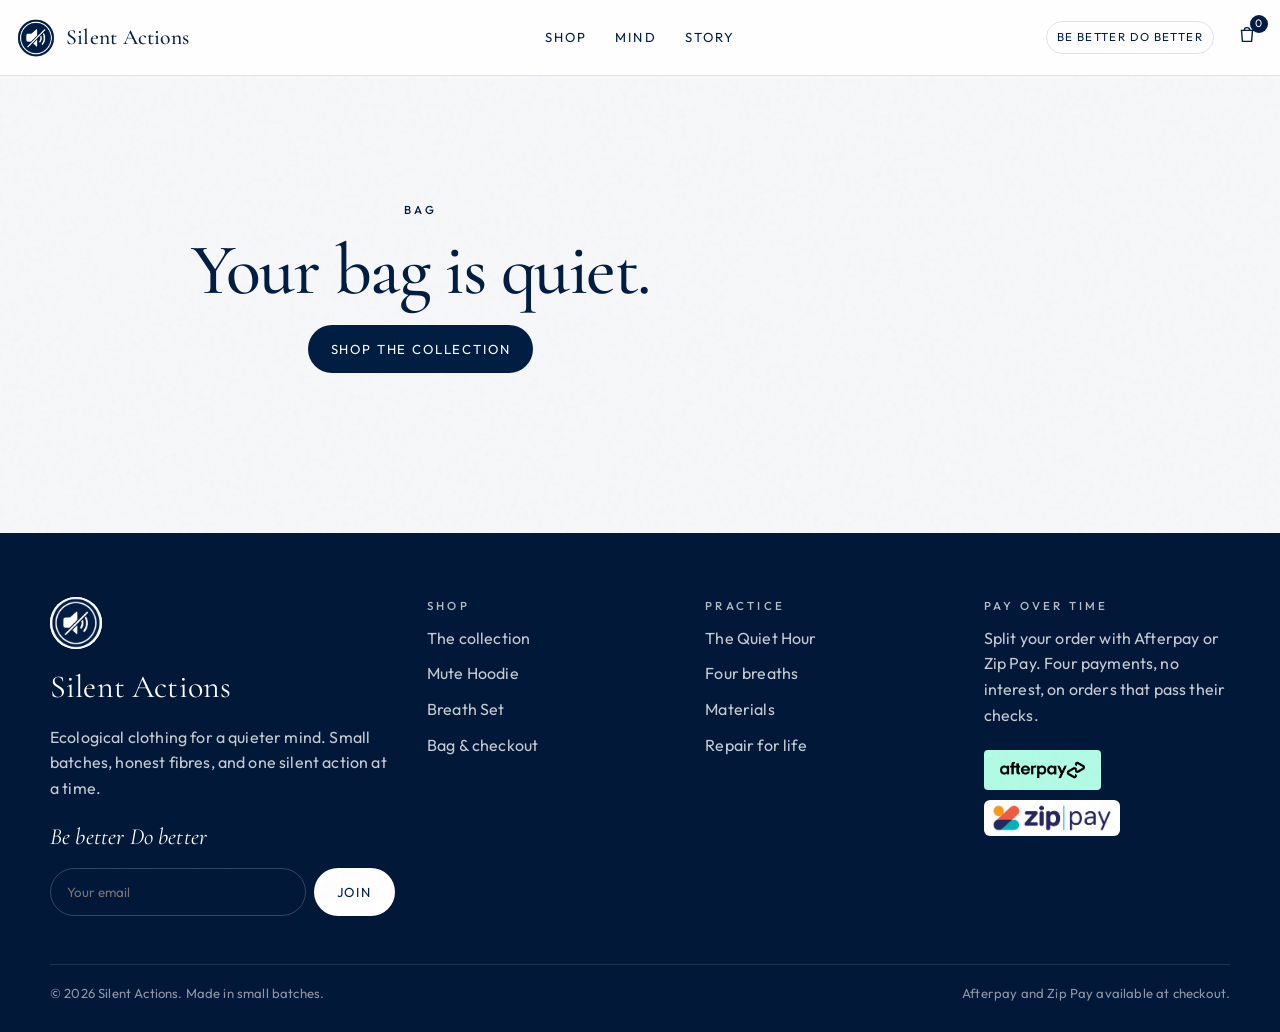
==== cart.html @ 962332b6 "Add Silent Actions ecological clothing site Navy-and-white brand site with ten garments, Quiet Hour " ====
<!DOCTYPE html>
<html lang="en">
<head>
  <meta charset="UTF-8">
  <meta name="viewport" content="width=device-width, initial-scale=1">
  <title>Bag — Silent Actions</title>
  <meta name="description" content="Your Silent Actions bag. Pay with card, Afterpay, or Zip Pay.">
  <link rel="icon" href="images/logo.png" type="image/png">
  <link rel="preconnect" href="https://fonts.googleapis.com">
  <link rel="preconnect" href="https://fonts.gstatic.com" crossorigin>
  <link href="https://fonts.googleapis.com/css2?family=Cormorant+Garamond:ital,wght@0,500;0,600;1,400;1,500&family=Outfit:wght@300;400;500;600&display=swap" rel="stylesheet">
  <link rel="stylesheet" href="css/styles.css">
</head>
<body data-page="cart">
  <div class="grain"></div>
  <div data-header></div>
  <main class="container cart-layout" data-cart></main>
  <div data-footer></div>
  <script src="js/app.js"></script>
</body>
</html>
---- css/styles.css ----
:root {
  --sa-navy: #011D42;
  --sa-navy-deep: #011838;
  --sa-white: #FFFFFF;
  --sa-page: #F7F8FA;
  --sa-text: #011D42;
  --sa-muted: #5C6B80;
  --sa-line: rgba(1, 29, 66, 0.12);
  --sa-wash: color-mix(in srgb, var(--sa-navy) 8%, var(--sa-white));
  --afterpay: #b2fce4;
  --zip: #eeff41;
  --shadow: 0 18px 50px rgba(1, 29, 66, 0.12);
  --radius: 18px;
  --header: 76px;
  --font-serif: "Cormorant Garamond", "Times New Roman", serif;
  --font-sans: "Outfit", "Helvetica Neue", sans-serif;
  --ease: cubic-bezier(0.22, 1, 0.36, 1);
}

*,
*::before,
*::after {
  box-sizing: border-box;
}

html {
  scroll-behavior: smooth;
}

body {
  margin: 0;
  color: var(--sa-text);
  background: var(--sa-page);
  font-family: var(--font-sans);
  font-weight: 400;
  line-height: 1.6;
  letter-spacing: 0.01em;
}

img {
  max-width: 100%;
  display: block;
}

a {
  color: inherit;
  text-decoration: none;
}

:focus-visible {
  outline: 2px solid var(--sa-navy);
  outline-offset: 3px;
}

button,
input,
select,
textarea {
  font-family: inherit;
  color: inherit;
}

button {
  cursor: pointer;
}

h1,
h2,
h3,
h4 {
  font-family: var(--font-serif);
  font-weight: 500;
  line-height: 1.08;
  letter-spacing: -0.02em;
  margin: 0;
}

p {
  margin: 0;
}

.eyebrow {
  display: inline-block;
  font-size: 0.72rem;
  font-weight: 500;
  letter-spacing: 0.28em;
  text-transform: uppercase;
  color: var(--sa-navy);
}

.lede {
  font-size: clamp(1.05rem, 1.5vw, 1.2rem);
  color: var(--sa-muted);
  max-width: 38rem;
}

.container {
  width: min(1180px, calc(100% - 40px));
  margin: 0 auto;
}

.container-wide {
  width: min(1400px, calc(100% - 32px));
  margin: 0 auto;
}

.grain {
  pointer-events: none;
  position: fixed;
  inset: 0;
  z-index: 8;
  opacity: 0.05;
  mix-blend-mode: multiply;
  background-image: url("data:image/svg+xml,%3Csvg viewBox='0 0 200 200' xmlns='http://www.w3.org/2000/svg'%3E%3Cfilter id='n'%3E%3CfeTurbulence type='fractalNoise' baseFrequency='.85' numOctaves='4' stitchTiles='stitch'/%3E%3C/filter%3E%3Crect width='100%25' height='100%25' filter='url(%23n)'/%3E%3C/svg%3E");
}

/* Header */
.site-header {
  position: sticky;
  top: 0;
  z-index: 40;
  height: var(--header);
  display: flex;
  align-items: center;
  background: color-mix(in srgb, var(--sa-white) 88%, transparent);
  backdrop-filter: blur(16px);
  border-bottom: 1px solid var(--sa-line);
}

.header-inner {
  width: min(1400px, calc(100% - 32px));
  margin: 0 auto;
  display: grid;
  grid-template-columns: 1fr auto 1fr;
  align-items: center;
  gap: 16px;
}

.brand {
  display: flex;
  align-items: center;
  gap: 10px;
  justify-self: start;
}

.brand img {
  width: 40px;
  height: 40px;
  border-radius: 50%;
  object-fit: contain;
  background: var(--sa-white);
}

.brand-name {
  font-family: var(--font-serif);
  font-size: 1.35rem;
  font-weight: 500;
  letter-spacing: 0.01em;
}

.nav-links {
  display: flex;
  gap: 28px;
  justify-content: center;
}

.nav-links a {
  font-size: 0.82rem;
  letter-spacing: 0.16em;
  text-transform: uppercase;
  color: var(--sa-text);
  position: relative;
}

.nav-links a::after,
.footer-col a::after {
  content: "";
  position: absolute;
  left: 0;
  bottom: -4px;
  width: 0;
  height: 1px;
  background: var(--sa-navy);
  transition: width 0.35s var(--ease);
}

.nav-links a:hover::after,
.nav-links a[aria-current="page"]::after,
.footer-col a:hover::after {
  width: 100%;
}

.header-actions {
  display: flex;
  align-items: center;
  gap: 16px;
  justify-self: end;
}

.slogan-chip {
  font-size: 0.72rem;
  letter-spacing: 0.12em;
  text-transform: uppercase;
  color: var(--sa-navy);
  border: 1px solid var(--sa-line);
  padding: 6px 10px;
  border-radius: 999px;
}

.icon-btn {
  background: none;
  border: 0;
  padding: 6px;
  position: relative;
}

.bag-count {
  position: absolute;
  top: -2px;
  right: -4px;
  min-width: 18px;
  height: 18px;
  border-radius: 999px;
  background: var(--sa-navy);
  color: var(--sa-white);
  font-size: 0.68rem;
  display: grid;
  place-items: center;
  padding: 0 5px;
}

.menu-toggle {
  display: none;
  background: none;
  border: 0;
  width: 40px;
  height: 40px;
}

.menu-toggle span {
  display: block;
  width: 18px;
  height: 1.5px;
  background: var(--sa-navy);
  margin: 5px auto;
}

/* Buttons */
.btn {
  display: inline-flex;
  align-items: center;
  justify-content: center;
  gap: 8px;
  min-height: 48px;
  padding: 0 22px;
  border-radius: 999px;
  border: 1px solid transparent;
  font-size: 0.82rem;
  letter-spacing: 0.14em;
  text-transform: uppercase;
  transition: transform 0.3s var(--ease), background 0.3s, color 0.3s;
}

.btn:hover {
  transform: translateY(-1px);
}

.btn-dark {
  background: var(--sa-navy);
  color: var(--sa-white);
}

.btn-light {
  background: var(--sa-white);
  color: var(--sa-navy);
}

.btn-ghost {
  background: transparent;
  border-color: color-mix(in srgb, var(--sa-white) 50%, transparent);
  color: var(--sa-white);
}

.btn-line {
  background: transparent;
  border-color: var(--sa-navy);
}

.btn-full {
  width: 100%;
}

/* Hero */
.hero {
  position: relative;
  min-height: calc(100vh - var(--header));
  color: var(--sa-white);
  overflow: hidden;
}

.hero img {
  width: 100%;
  height: 100%;
  object-fit: cover;
  position: absolute;
  inset: 0;
}

.hero-veil {
  position: absolute;
  inset: 0;
  background:
    linear-gradient(180deg, rgba(1, 29, 66, 0.22), rgba(1, 24, 56, 0.62)),
    linear-gradient(90deg, rgba(1, 29, 66, 0.42), transparent 48%);
}

.hero-copy {
  position: relative;
  z-index: 2;
  min-height: calc(100vh - var(--header));
  display: flex;
  flex-direction: column;
  justify-content: flex-end;
  padding: 48px 0 72px;
  width: min(1400px, calc(100% - 40px));
  margin: 0 auto;
}

.hero h1 {
  font-size: clamp(4.2rem, 11vw, 9.4rem);
  font-style: italic;
  font-weight: 400;
  max-width: 12ch;
  margin: 18px 0 16px;
}

.hero .eyebrow {
  color: var(--sa-white);
}

.hero p {
  max-width: 32rem;
  font-size: 1.12rem;
  color: color-mix(in srgb, var(--sa-white) 86%, transparent);
}

.hero-actions {
  display: flex;
  flex-wrap: wrap;
  gap: 12px;
  margin-top: 28px;
}

.ticker {
  overflow: hidden;
  border-block: 1px solid var(--sa-line);
  background: var(--sa-white);
  padding: 14px 0;
}

.ticker-track {
  display: flex;
  gap: 48px;
  width: max-content;
  animation: ticker 32s linear infinite;
  font-size: 0.78rem;
  letter-spacing: 0.22em;
  text-transform: uppercase;
  color: var(--sa-navy);
}

@keyframes ticker {
  from {
    transform: translateX(0);
  }

  to {
    transform: translateX(-50%);
  }
}

/* Sections */
.section {
  padding: 96px 0;
}

.section-head {
  display: flex;
  justify-content: space-between;
  align-items: end;
  gap: 24px;
  margin-bottom: 40px;
}

.section-head h2 {
  font-size: clamp(2.4rem, 5vw, 4.2rem);
}

.split {
  display: grid;
  grid-template-columns: 1fr 1fr;
  gap: 64px;
  align-items: center;
}

.split img {
  width: 100%;
  height: min(72vh, 760px);
  object-fit: cover;
  border-radius: 4px;
}

.split.invert img {
  order: 2;
}

.quiet-list {
  margin: 28px 0 0;
  padding: 0;
  list-style: none;
  display: grid;
  gap: 16px;
}

.quiet-list li {
  display: grid;
  grid-template-columns: 48px 1fr;
  gap: 12px;
  padding-top: 16px;
  border-top: 1px solid var(--sa-line);
}

.quiet-list span {
  font-family: var(--font-serif);
  font-style: italic;
  color: var(--sa-navy);
}

/* Cards */
.product-grid {
  display: grid;
  grid-template-columns: repeat(auto-fill, minmax(220px, 1fr));
  gap: 22px;
}

.product-card {
  display: flex;
  flex-direction: column;
  gap: 12px;
}

.product-card .media {
  position: relative;
  aspect-ratio: 1;
  overflow: hidden;
  background: var(--sa-wash);
  border-radius: 4px;
}

.product-card img {
  width: 100%;
  height: 100%;
  object-fit: cover;
  transition: transform 0.7s var(--ease);
}

.product-card:hover img {
  transform: scale(1.04);
}

.product-card h3 {
  font-size: 1.45rem;
}

.price-row {
  display: flex;
  flex-direction: column;
  gap: 4px;
  color: var(--sa-muted);
  font-size: 0.92rem;
}

.bnpl {
  font-size: 0.78rem;
  color: var(--sa-navy);
}

.pill {
  position: absolute;
  top: 12px;
  left: 12px;
  background: var(--sa-white);
  padding: 6px 10px;
  border-radius: 999px;
  font-size: 0.68rem;
  letter-spacing: 0.14em;
  text-transform: uppercase;
}

/* Feature bands */
.band {
  display: grid;
  grid-template-columns: 1.1fr 0.9fr;
  min-height: 620px;
}

.band-copy {
  padding: 72px;
  display: flex;
  flex-direction: column;
  justify-content: center;
}

.band img {
  width: 100%;
  height: 100%;
  object-fit: cover;
}

.moss-band {
  background: var(--sa-navy);
  color: var(--sa-white);
}

.moss-band .eyebrow,
.moss-band .lede {
  color: color-mix(in srgb, var(--sa-white) 78%, transparent);
}

.paper-band {
  background: var(--sa-white);
}

/* Pay badges */
.pay-row {
  display: flex;
  flex-wrap: wrap;
  gap: 10px;
  align-items: center;
}

.pay-badge {
  display: inline-flex;
  align-items: center;
  gap: 8px;
  min-height: 36px;
  padding: 0 12px;
  border-radius: 8px;
  font-size: 0.82rem;
  font-weight: 600;
  letter-spacing: 0.02em;
}

.pay-logos {
  display: inline-flex;
  align-items: center;
  gap: 10px;
  flex-wrap: wrap;
}

.pay-logos img,
.pay-choice img {
  height: 36px;
  width: auto;
  display: block;
  object-fit: contain;
}

.pay-logos img[alt="Afterpay"],
.pay-choice img[alt="Afterpay"] {
  height: 40px;
  border-radius: 4px;
}

.pay-logos-sm img {
  height: 22px;
}

.pay-logos-sm img[alt="Afterpay"] {
  height: 24px;
  border-radius: 3px;
}

.site-footer .pay-logos img[alt="Zip Pay"] {
  background: #fff;
  border-radius: 6px;
  padding: 4px 8px;
}

.pay-card {
  background: var(--sa-wash);
  color: var(--sa-navy);
}

.pay-note {
  font-size: 0.85rem;
  color: var(--sa-muted);
}

/* Shop */
.shop-hero {
  padding: 56px 0 24px;
}

.filters {
  display: flex;
  flex-wrap: wrap;
  gap: 8px;
  margin: 28px 0 36px;
}

.filter-btn {
  border: 1px solid var(--sa-line);
  background: transparent;
  border-radius: 999px;
  padding: 8px 16px;
  letter-spacing: 0.12em;
  text-transform: uppercase;
  font-size: 0.72rem;
}

.filter-btn[aria-pressed="true"],
.filter-btn:hover {
  background: var(--sa-navy);
  color: var(--sa-white);
  border-color: var(--sa-navy);
}

/* Product */
.product-page {
  display: grid;
  grid-template-columns: 1.1fr 0.9fr;
  gap: 56px;
  padding: 40px 0 80px;
  align-items: start;
}

.product-gallery img {
  width: 100%;
  border-radius: 4px;
}

.product-info h1 {
  font-size: clamp(2.6rem, 5vw, 4.4rem);
  margin: 10px 0 12px;
}

.size-row {
  display: flex;
  gap: 8px;
  margin: 18px 0 24px;
  flex-wrap: wrap;
}

.size-row button {
  width: 48px;
  height: 48px;
  border: 1px solid var(--sa-line);
  background: var(--sa-white);
  border-radius: 50%;
}

.size-row button[aria-pressed="true"] {
  background: var(--sa-navy);
  color: var(--sa-white);
  border-color: var(--sa-navy);
}

.product-meta {
  margin-top: 32px;
  display: grid;
  gap: 14px;
}

.product-meta details {
  border-top: 1px solid var(--sa-line);
  padding: 14px 0;
}

.product-meta summary {
  cursor: pointer;
  letter-spacing: 0.12em;
  text-transform: uppercase;
  font-size: 0.78rem;
}

/* Mind */
.breath-layout {
  display: grid;
  grid-template-columns: 1.1fr 0.9fr;
  gap: 32px;
  align-items: stretch;
}

.breath-panel {
  background: var(--sa-navy-deep);
  color: var(--sa-white);
  border-radius: 4px;
  min-height: 560px;
  display: grid;
  place-items: center;
  text-align: center;
  padding: 40px 20px;
  position: relative;
  overflow: hidden;
}

.orb {
  width: 180px;
  height: 180px;
  border-radius: 50%;
  border: 1px solid color-mix(in srgb, var(--sa-white) 35%, transparent);
  display: grid;
  place-items: center;
  margin: 28px auto;
  transition: transform 4s ease-in-out;
  background: radial-gradient(circle at 40% 40%, color-mix(in srgb, var(--sa-white) 28%, var(--sa-navy)), var(--sa-navy-deep) 70%);
  box-shadow: 0 0 80px rgba(1, 29, 66, 0.45);
}

.breath-panel .eyebrow,
.breath-caption {
  color: color-mix(in srgb, var(--sa-white) 72%, transparent);
}

.orb.inhale {
  transform: scale(1.28);
}

.orb.hold {
  transform: scale(1.28);
}

.orb.exhale {
  transform: scale(0.82);
}

.orb.rest {
  transform: scale(0.82);
}

.phase {
  font-family: var(--font-serif);
  font-style: italic;
  font-size: 2.4rem;
}

.ritual-grid {
  display: grid;
  grid-template-columns: repeat(3, 1fr);
  gap: 18px;
}

.ritual {
  background: var(--sa-white);
  padding: 28px;
  border-radius: 4px;
  min-height: 240px;
}

.ritual h3 {
  font-size: 1.8rem;
  margin: 12px 0;
}

.crisis {
  margin-top: 48px;
  padding: 24px;
  border: 1px solid var(--sa-line);
  border-radius: 4px;
  background: var(--sa-white);
  font-size: 0.95rem;
}

.crisis a {
  text-decoration: underline;
  text-underline-offset: 3px;
}

/* Cart */
.cart-layout {
  display: grid;
  grid-template-columns: 1.3fr 0.7fr;
  gap: 40px;
  padding: 40px 0 80px;
  align-items: start;
}

.cart-item {
  display: grid;
  grid-template-columns: 110px 1fr auto;
  gap: 16px;
  padding: 18px 0;
  border-bottom: 1px solid var(--sa-line);
}

.cart-item img {
  width: 110px;
  height: 110px;
  object-fit: cover;
  border-radius: 4px;
}

.qty {
  display: inline-flex;
  border: 1px solid var(--sa-line);
  border-radius: 999px;
  overflow: hidden;
}

.qty button,
.qty span {
  width: 36px;
  height: 36px;
  display: grid;
  place-items: center;
  background: transparent;
  border: 0;
}

.summary {
  background: var(--sa-white);
  padding: 28px;
  border-radius: 4px;
  position: sticky;
  top: 96px;
}

.summary-row {
  display: flex;
  justify-content: space-between;
  margin: 10px 0;
}

.pay-choice {
  display: grid;
  gap: 10px;
  margin: 18px 0;
}

.pay-choice label {
  display: grid;
  grid-template-columns: auto 1fr auto;
  gap: 12px;
  align-items: center;
  padding: 12px;
  border: 1px solid var(--sa-line);
  border-radius: 10px;
  cursor: pointer;
}

.pay-choice label:has(input:checked) {
  border-color: var(--sa-navy);
  background: var(--sa-page);
}

.schedule {
  display: grid;
  grid-template-columns: repeat(4, 1fr);
  gap: 8px;
  margin: 12px 0 18px;
  font-size: 0.78rem;
}

.schedule div {
  background: var(--sa-wash);
  padding: 10px 8px;
  border-radius: 8px;
  text-align: center;
}

.form-grid {
  display: grid;
  gap: 10px;
  margin-top: 16px;
}

.form-grid input,
.form-grid select,
.form-grid textarea {
  width: 100%;
  min-height: 46px;
  border: 1px solid var(--sa-line);
  background: var(--sa-white);
  border-radius: 8px;
  padding: 0 12px;
}

.empty {
  padding: 80px 0;
  text-align: center;
}

.toast {
  position: fixed;
  bottom: 24px;
  left: 50%;
  transform: translateX(-50%) translateY(20px);
  background: var(--sa-navy);
  color: var(--sa-white);
  padding: 12px 18px;
  border-radius: 999px;
  opacity: 0;
  pointer-events: none;
  transition: 0.35s var(--ease);
  z-index: 50;
}

.toast.show {
  opacity: 1;
  transform: translateX(-50%) translateY(0);
}

.confirm {
  text-align: center;
  padding: 80px 20px;
}

/* Footer */
.site-footer {
  background: var(--sa-navy-deep);
  color: var(--sa-white);
  padding: 64px 0 28px;
}

.site-footer .eyebrow {
  color: color-mix(in srgb, var(--sa-white) 72%, transparent);
}

.footer-blurb {
  margin: 12px 0 18px;
  max-width: 28rem;
  color: color-mix(in srgb, var(--sa-white) 78%, transparent);
}

.footer-grid {
  display: grid;
  grid-template-columns: 1.4fr 1fr 1fr 1fr;
  gap: 32px;
}

.footer-logo {
  width: 52px;
  height: 52px;
  border-radius: 50%;
  object-fit: contain;
  background: var(--sa-white);
  margin-bottom: 12px;
}

.footer-brand {
  font-family: var(--font-serif);
  font-size: 2rem;
}

.footer-col {
  display: grid;
  gap: 10px;
  align-content: start;
}

.footer-col a,
.footer-col p {
  color: color-mix(in srgb, var(--sa-white) 78%, transparent);
  position: relative;
  width: fit-content;
}

.legal {
  margin-top: 48px;
  padding-top: 18px;
  border-top: 1px solid rgba(255, 255, 255, 0.12);
  display: flex;
  justify-content: space-between;
  gap: 16px;
  flex-wrap: wrap;
  font-size: 0.82rem;
  color: color-mix(in srgb, var(--sa-white) 55%, transparent);
}

.newsletter {
  display: flex;
  gap: 8px;
  margin-top: 12px;
}

.newsletter input {
  flex: 1;
  min-height: 46px;
  border: 1px solid rgba(255, 255, 255, 0.2);
  background: transparent;
  color: var(--sa-white);
  border-radius: 999px;
  padding: 0 16px;
}

/* Mobile nav */
.mobile-nav {
  display: none;
}

@media (max-width: 980px) {
  .header-inner {
    grid-template-columns: auto 1fr auto;
  }

  .nav-links,
  .slogan-chip {
    display: none;
  }

  .menu-toggle {
    display: block;
  }

  .mobile-nav.open {
    display: flex;
    flex-direction: column;
    gap: 18px;
    padding: 24px 20px 32px;
    background: var(--sa-white);
    border-bottom: 1px solid var(--sa-line);
  }

  .mobile-nav a {
    font-size: 1.4rem;
    font-family: var(--font-serif);
  }

  .product-grid,
  .ritual-grid {
    grid-template-columns: repeat(2, 1fr);
  }

  .split,
  .band,
  .product-page,
  .cart-layout,
  .footer-grid,
  .breath-layout {
    grid-template-columns: 1fr;
  }

  .split.invert img {
    order: 0;
  }

  .band {
    min-height: 0;
  }

  .band img {
    height: 360px;
  }

  .band-copy {
    padding: 40px 24px;
  }

  .section {
    padding: 64px 0;
  }

  .hero h1 {
    font-size: clamp(3.4rem, 16vw, 5.6rem);
  }

  .schedule {
    grid-template-columns: repeat(2, 1fr);
  }
}

@media (max-width: 640px) {

  .product-grid,
  .ritual-grid {
    grid-template-columns: 1fr;
  }

  .cart-item {
    grid-template-columns: 88px 1fr;
  }

  .cart-item .price {
    grid-column: 2;
  }

  .hero-copy {
    padding-bottom: 48px;
  }
}

@media (prefers-reduced-motion: reduce) {
  * {
    animation: none !important;
    transition: none !important;
  }
}
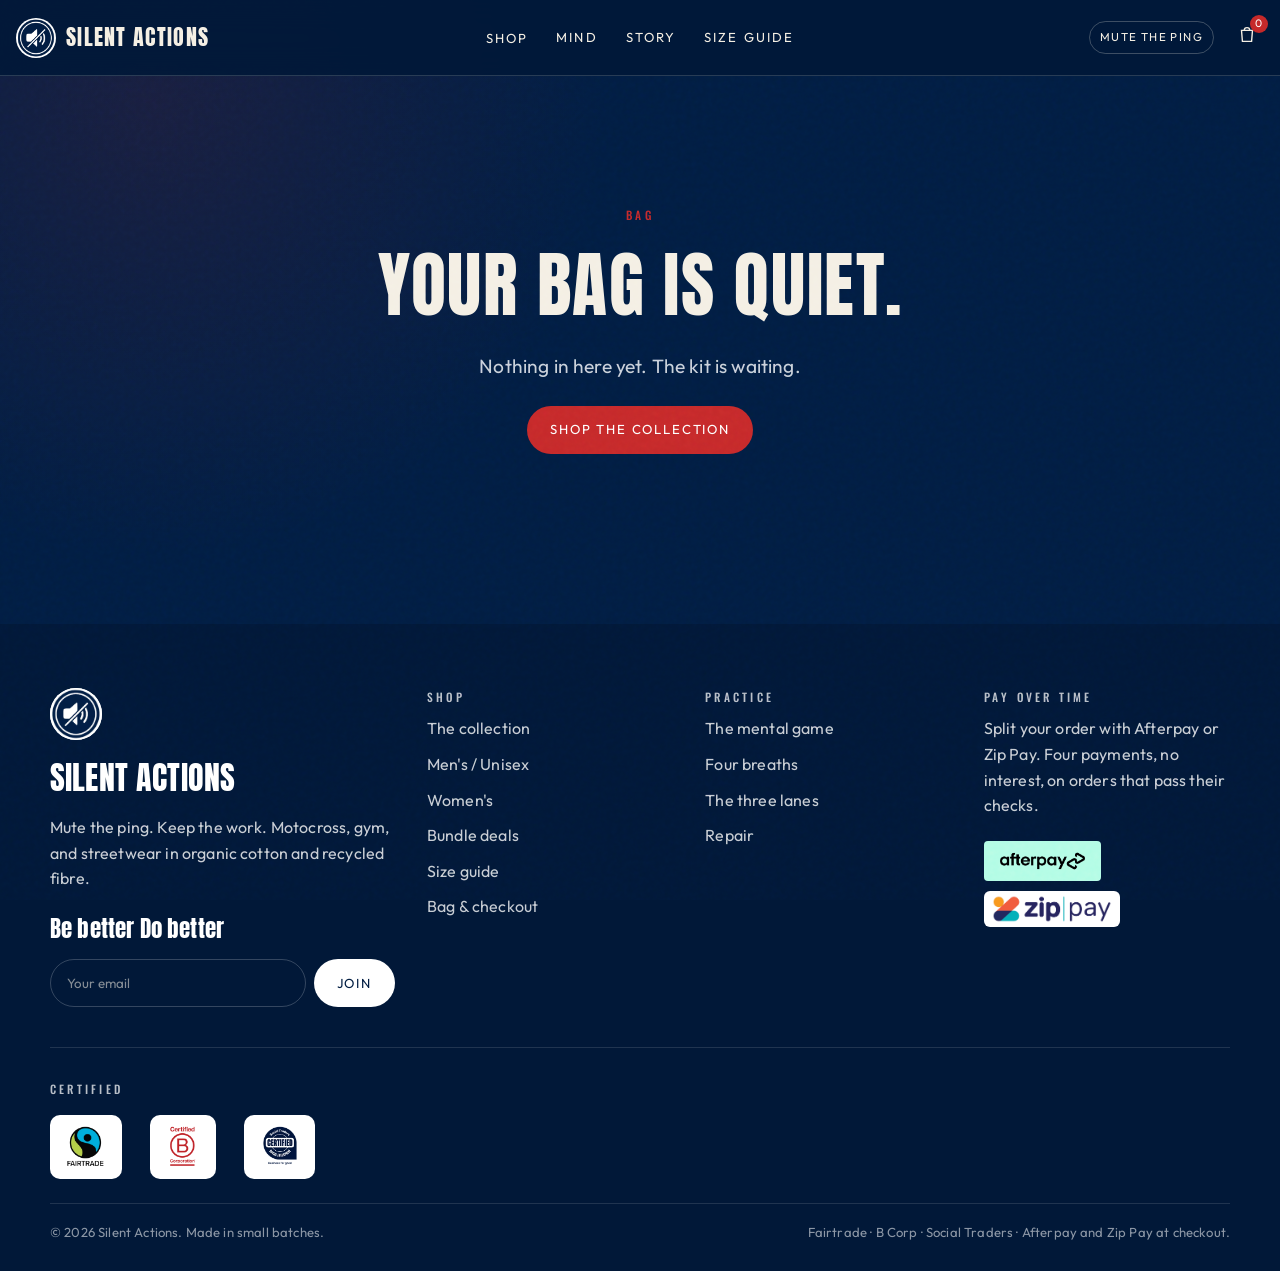
==== commit 9e14bb5d: "Add lifestyle videos and fix UI contrast Put muted autoplay gym, street and MX clips in the lifestyl" ====
--- a/cart.html
+++ b/cart.html
@@ -1,16 +1,15 @@
 <!DOCTYPE html>
 <html lang="en">
+
 <head>
   <meta charset="UTF-8">
   <meta name="viewport" content="width=device-width, initial-scale=1">
   <title>Bag — Silent Actions</title>
   <meta name="description" content="Your Silent Actions bag. Pay with card, Afterpay, or Zip Pay.">
   <link rel="icon" href="images/logo.png" type="image/png">
-  <link rel="preconnect" href="https://fonts.googleapis.com">
-  <link rel="preconnect" href="https://fonts.gstatic.com" crossorigin>
-  <link href="https://fonts.googleapis.com/css2?family=Cormorant+Garamond:ital,wght@0,500;0,600;1,400;1,500&family=Outfit:wght@300;400;500;600&display=swap" rel="stylesheet">
   <link rel="stylesheet" href="css/styles.css">
 </head>
+
 <body data-page="cart">
   <div class="grain"></div>
   <div data-header></div>
@@ -18,4 +17,5 @@
   <div data-footer></div>
   <script src="js/app.js"></script>
 </body>
-</html>
+
+</html>
--- a/css/styles.css
+++ b/css/styles.css
@@ -1,19 +1,26 @@
+@import url("https://fonts.googleapis.com/css2?family=Anton&family=Caveat:wght@500;600;700&family=Oswald:wght@400;500;600&family=Outfit:wght@300;400;500;600&display=swap");
+
 :root {
   --sa-navy: #011D42;
   --sa-navy-deep: #011838;
   --sa-white: #FFFFFF;
-  --sa-page: #F7F8FA;
-  --sa-text: #011D42;
-  --sa-muted: #5C6B80;
-  --sa-line: rgba(1, 29, 66, 0.12);
-  --sa-wash: color-mix(in srgb, var(--sa-navy) 8%, var(--sa-white));
+  --sa-page: #011D42;
+  --sa-text: #F4EFE4;
+  --sa-muted: #C9D0DA;
+  --sa-cream: #F4EFE4;
+  --sa-paper: #F7F1E6;
+  --sa-red: #C5292A;
+  --sa-line: rgba(244, 239, 228, 0.16);
+  --sa-wash: rgba(244, 239, 228, 0.08);
   --afterpay: #b2fce4;
   --zip: #eeff41;
-  --shadow: 0 18px 50px rgba(1, 29, 66, 0.12);
+  --shadow: 0 18px 40px rgba(0, 0, 0, 0.35);
   --radius: 18px;
   --header: 76px;
-  --font-serif: "Cormorant Garamond", "Times New Roman", serif;
-  --font-sans: "Outfit", "Helvetica Neue", sans-serif;
+  --font-serif: "Anton", Impact, sans-serif;
+  --font-sans: "Oswald", "Helvetica Neue", sans-serif;
+  --font-body: "Outfit", "Helvetica Neue", sans-serif;
+  --font-note: "Caveat", cursive;
   --ease: cubic-bezier(0.22, 1, 0.36, 1);
 }
 
@@ -25,13 +32,16 @@
 
 html {
   scroll-behavior: smooth;
+  overflow-x: hidden;
 }
 
 body {
   margin: 0;
-  color: var(--sa-text);
-  background: var(--sa-page);
-  font-family: var(--font-sans);
+  color: var(--sa-cream);
+  background:
+    radial-gradient(circle at 12% 8%, rgba(197, 41, 42, 0.12), transparent 28%),
+    var(--sa-navy);
+  font-family: var(--font-body);
   font-weight: 400;
   line-height: 1.6;
   letter-spacing: 0.01em;
@@ -48,8 +58,15 @@
 }
 
 :focus-visible {
-  outline: 2px solid var(--sa-navy);
+  outline: 2px solid var(--sa-cream);
   outline-offset: 3px;
+}
+
+.mega :focus-visible,
+.paper-band :focus-visible,
+.summary :focus-visible,
+.product-card :focus-visible {
+  outline-color: var(--sa-navy);
 }
 
 button,
@@ -69,9 +86,11 @@
 h3,
 h4 {
   font-family: var(--font-serif);
-  font-weight: 500;
-  line-height: 1.08;
-  letter-spacing: -0.02em;
+  font-weight: 400;
+  font-style: normal;
+  line-height: 0.95;
+  letter-spacing: 0.02em;
+  text-transform: uppercase;
   margin: 0;
 }
 
@@ -81,11 +100,12 @@
 
 .eyebrow {
   display: inline-block;
+  font-family: var(--font-sans);
   font-size: 0.72rem;
   font-weight: 500;
   letter-spacing: 0.28em;
   text-transform: uppercase;
-  color: var(--sa-navy);
+  color: var(--sa-red);
 }
 
 .lede {
@@ -109,8 +129,8 @@
   position: fixed;
   inset: 0;
   z-index: 8;
-  opacity: 0.05;
-  mix-blend-mode: multiply;
+  opacity: 0.18;
+  mix-blend-mode: overlay;
   background-image: url("data:image/svg+xml,%3Csvg viewBox='0 0 200 200' xmlns='http://www.w3.org/2000/svg'%3E%3Cfilter id='n'%3E%3CfeTurbulence type='fractalNoise' baseFrequency='.85' numOctaves='4' stitchTiles='stitch'/%3E%3C/filter%3E%3Crect width='100%25' height='100%25' filter='url(%23n)'/%3E%3C/svg%3E");
 }
 
@@ -122,7 +142,7 @@
   height: var(--header);
   display: flex;
   align-items: center;
-  background: color-mix(in srgb, var(--sa-white) 88%, transparent);
+  background: color-mix(in srgb, var(--sa-navy-deep) 88%, transparent);
   backdrop-filter: blur(16px);
   border-bottom: 1px solid var(--sa-line);
 }
@@ -162,13 +182,40 @@
   display: flex;
   gap: 28px;
   justify-content: center;
+  align-items: center;
+}
+
+.has-mega {
+  position: relative;
+  padding-bottom: 22px;
+  margin-bottom: -22px;
+}
+
+.has-mega .mega {
+  display: none;
+  position: absolute;
+  top: 100%;
+  left: 50%;
+  transform: translateX(-50%);
+  background: var(--sa-paper);
+  color: var(--sa-navy);
+  border: 1px solid rgba(1, 29, 66, 0.08);
+  box-shadow: var(--shadow);
+  padding: 28px 32px;
+  min-width: 520px;
+  z-index: 50;
+}
+
+.has-mega:hover .mega,
+.has-mega:focus-within .mega {
+  display: block;
 }
 
 .nav-links a {
   font-size: 0.82rem;
   letter-spacing: 0.16em;
   text-transform: uppercase;
-  color: var(--sa-text);
+  color: var(--sa-cream);
   position: relative;
 }
 
@@ -180,7 +227,7 @@
   bottom: -4px;
   width: 0;
   height: 1px;
-  background: var(--sa-navy);
+  background: var(--sa-red);
   transition: width 0.35s var(--ease);
 }
 
@@ -201,8 +248,8 @@
   font-size: 0.72rem;
   letter-spacing: 0.12em;
   text-transform: uppercase;
-  color: var(--sa-navy);
-  border: 1px solid var(--sa-line);
+  color: var(--sa-cream);
+  border: 1px solid rgba(244, 239, 228, 0.25);
   padding: 6px 10px;
   border-radius: 999px;
 }
@@ -212,6 +259,7 @@
   border: 0;
   padding: 6px;
   position: relative;
+  color: var(--sa-cream);
 }
 
 .bag-count {
@@ -221,7 +269,7 @@
   min-width: 18px;
   height: 18px;
   border-radius: 999px;
-  background: var(--sa-navy);
+  background: var(--sa-red);
   color: var(--sa-white);
   font-size: 0.68rem;
   display: grid;
@@ -241,7 +289,7 @@
   display: block;
   width: 18px;
   height: 1.5px;
-  background: var(--sa-navy);
+  background: var(--sa-cream);
   margin: 5px auto;
 }
 
@@ -266,7 +314,7 @@
 }
 
 .btn-dark {
-  background: var(--sa-navy);
+  background: var(--sa-red);
   color: var(--sa-white);
 }
 
@@ -283,7 +331,8 @@
 
 .btn-line {
   background: transparent;
-  border-color: var(--sa-navy);
+  border-color: var(--sa-cream);
+  color: var(--sa-cream);
 }
 
 .btn-full {
@@ -298,10 +347,12 @@
   overflow: hidden;
 }
 
-.hero img {
+.hero img,
+.hero video {
   width: 100%;
   height: 100%;
   object-fit: cover;
+  object-position: center;
   position: absolute;
   inset: 0;
 }
@@ -310,8 +361,8 @@
   position: absolute;
   inset: 0;
   background:
-    linear-gradient(180deg, rgba(1, 29, 66, 0.22), rgba(1, 24, 56, 0.62)),
-    linear-gradient(90deg, rgba(1, 29, 66, 0.42), transparent 48%);
+    linear-gradient(90deg, rgba(1, 24, 56, 0.88) 0%, rgba(1, 24, 56, 0.55) 42%, rgba(1, 24, 56, 0.18) 72%),
+    linear-gradient(180deg, rgba(1, 24, 56, 0.28) 0%, rgba(1, 24, 56, 0.82) 100%);
 }
 
 .hero-copy {
@@ -327,11 +378,15 @@
 }
 
 .hero h1 {
-  font-size: clamp(4.2rem, 11vw, 9.4rem);
-  font-style: italic;
+  font-size: clamp(3.4rem, 9vw, 7.6rem);
+  font-style: normal;
   font-weight: 400;
   max-width: 12ch;
   margin: 18px 0 16px;
+  color: var(--sa-cream);
+  text-shadow:
+    0 1px 0 rgba(1, 24, 56, 0.85),
+    0 10px 36px rgba(0, 0, 0, 0.65);
 }
 
 .hero .eyebrow {
@@ -341,7 +396,8 @@
 .hero p {
   max-width: 32rem;
   font-size: 1.12rem;
-  color: color-mix(in srgb, var(--sa-white) 86%, transparent);
+  color: color-mix(in srgb, var(--sa-white) 92%, transparent);
+  text-shadow: 0 6px 24px rgba(0, 0, 0, 0.45);
 }
 
 .hero-actions {
@@ -403,14 +459,17 @@
   align-items: center;
 }
 
-.split img {
+.split img,
+.split video {
   width: 100%;
   height: min(72vh, 760px);
   object-fit: cover;
+  object-position: center;
   border-radius: 4px;
 }
 
-.split.invert img {
+.split.invert img,
+.split.invert video {
   order: 2;
 }
 
@@ -432,21 +491,49 @@
 
 .quiet-list span {
   font-family: var(--font-serif);
-  font-style: italic;
-  color: var(--sa-navy);
+  font-style: normal;
+  color: var(--sa-red);
 }
 
 /* Cards */
 .product-grid {
   display: grid;
-  grid-template-columns: repeat(auto-fill, minmax(220px, 1fr));
-  gap: 22px;
+  grid-template-columns: repeat(auto-fill, minmax(200px, 1fr));
+  gap: 28px 22px;
+  padding: 18px 8px 28px;
 }
 
 .product-card {
   display: flex;
   flex-direction: column;
-  gap: 12px;
+  gap: 0;
+  background: var(--sa-paper);
+  color: var(--sa-navy);
+  padding: 12px 12px 16px;
+  box-shadow: 0 12px 28px rgba(0, 0, 0, 0.28);
+  transform: rotate(var(--tilt, -1.4deg));
+  transform-origin: 50% 8px;
+  position: relative;
+  transition: transform 0.45s var(--ease), box-shadow 0.45s var(--ease);
+}
+
+.product-card:hover {
+  transform: rotate(0deg) translateY(-10px) scale(1.03);
+  box-shadow: 0 22px 40px rgba(0, 0, 0, 0.4);
+  z-index: 2;
+}
+
+.product-card .pin {
+  position: absolute;
+  top: -10px;
+  left: 50%;
+  width: 16px;
+  height: 16px;
+  border-radius: 50%;
+  background: radial-gradient(circle at 35% 35%, #eee, #8a8a8a 45%, #444 80%);
+  transform: translateX(-50%);
+  box-shadow: 0 2px 4px rgba(0, 0, 0, 0.4);
+  z-index: 3;
 }
 
 .product-card .media {
@@ -454,7 +541,6 @@
   aspect-ratio: 1;
   overflow: hidden;
   background: var(--sa-wash);
-  border-radius: 4px;
 }
 
 .product-card img {
@@ -465,11 +551,13 @@
 }
 
 .product-card:hover img {
-  transform: scale(1.04);
+  transform: scale(1.06);
 }
 
 .product-card h3 {
-  font-size: 1.45rem;
+  font-size: 1.35rem;
+  margin-top: 12px;
+  color: var(--sa-navy);
 }
 
 .price-row {
@@ -482,7 +570,7 @@
 
 .bnpl {
   font-size: 0.78rem;
-  color: var(--sa-navy);
+  color: var(--sa-red);
 }
 
 .pill {
@@ -511,10 +599,13 @@
   justify-content: center;
 }
 
-.band img {
+.band img,
+.band video {
   width: 100%;
-  height: 100%;
+  height: min(72vh, 680px);
   object-fit: cover;
+  object-position: center;
+  align-self: stretch;
 }
 
 .moss-band {
@@ -528,7 +619,17 @@
 }
 
 .paper-band {
-  background: var(--sa-white);
+  background: var(--sa-paper);
+  color: var(--sa-navy);
+}
+
+.paper-band .lede,
+.paper-band .eyebrow {
+  color: var(--sa-navy);
+}
+
+.paper-band .eyebrow {
+  color: var(--sa-red);
 }
 
 /* Pay badges */
@@ -602,6 +703,64 @@
   padding: 56px 0 24px;
 }
 
+.shop-layout {
+  display: grid;
+  grid-template-columns: 240px 1fr;
+  gap: 48px;
+  align-items: start;
+}
+
+.shop-nav {
+  display: grid;
+  grid-template-columns: 1fr 1fr;
+  gap: 32px 48px;
+}
+
+.shop-sidebar .shop-nav {
+  grid-template-columns: 1fr;
+  gap: 28px;
+  position: sticky;
+  top: 96px;
+}
+
+.shop-nav-head {
+  font-size: 0.78rem;
+  letter-spacing: 0.2em;
+  text-transform: uppercase;
+  font-weight: 600;
+  color: var(--sa-navy);
+  margin: 0 0 12px;
+}
+
+.shop-nav-sub {
+  font-size: 0.72rem;
+  letter-spacing: 0.18em;
+  text-transform: uppercase;
+  font-weight: 600;
+  color: var(--sa-navy);
+  margin: 10px 0 6px;
+}
+
+.shop-nav a {
+  display: block;
+  font-size: 0.82rem;
+  letter-spacing: 0.12em;
+  text-transform: uppercase;
+  color: var(--sa-muted);
+  padding: 4px 0;
+}
+
+.shop-nav a:hover,
+.shop-nav a[aria-current="page"],
+.shop-nav .shop-nav-sublink {
+  color: var(--sa-white);
+}
+
+.shop-nav .shop-nav-sublink {
+  font-weight: 600;
+  margin-top: 10px;
+}
+
 .filters {
   display: flex;
   flex-wrap: wrap;
@@ -761,6 +920,12 @@
 .ritual h3 {
   font-size: 1.8rem;
   margin: 12px 0;
+}
+
+.cert-block {
+  margin-top: 48px;
+  padding-top: 40px;
+  border-top: 1px solid var(--sa-line);
 }
 
 .crisis {
@@ -850,8 +1015,8 @@
 }
 
 .pay-choice label:has(input:checked) {
-  border-color: var(--sa-navy);
-  background: var(--sa-page);
+  border-color: var(--sa-red);
+  background: color-mix(in srgb, var(--sa-red) 10%, var(--sa-paper));
 }
 
 .schedule {
@@ -880,15 +1045,26 @@
 .form-grid textarea {
   width: 100%;
   min-height: 46px;
-  border: 1px solid var(--sa-line);
+  border: 1px solid rgba(1, 29, 66, 0.18);
   background: var(--sa-white);
+  color: var(--sa-navy);
   border-radius: 8px;
   padding: 0 12px;
 }
 
+.form-grid input::placeholder {
+  color: #5C6B80;
+}
+
 .empty {
+  grid-column: 1 / -1;
+  min-height: calc(56vh - var(--header));
   padding: 80px 0;
   text-align: center;
+  display: grid;
+  place-items: center;
+  align-content: center;
+  gap: 16px;
 }
 
 .toast {
@@ -912,6 +1088,7 @@
 }
 
 .confirm {
+  grid-column: 1 / -1;
   text-align: center;
   padding: 80px 20px;
 }
@@ -966,8 +1143,39 @@
   width: fit-content;
 }
 
+.cert-logos {
+  display: flex;
+  flex-wrap: wrap;
+  align-items: center;
+  gap: 28px;
+}
+
+.cert-logos img {
+  height: 72px;
+  width: auto;
+  object-fit: contain;
+  display: block;
+}
+
+.cert-footer {
+  margin-top: 40px;
+  padding-top: 28px;
+  border-top: 1px solid rgba(255, 255, 255, 0.12);
+}
+
+.cert-footer .eyebrow {
+  margin-bottom: 16px;
+}
+
+.cert-logos-on-dark img {
+  height: 64px;
+  background: #fff;
+  padding: 8px 12px;
+  border-radius: 10px;
+}
+
 .legal {
-  margin-top: 48px;
+  margin-top: 24px;
   padding-top: 18px;
   border-top: 1px solid rgba(255, 255, 255, 0.12);
   display: flex;
@@ -994,19 +1202,59 @@
   padding: 0 16px;
 }
 
+.newsletter input::placeholder {
+  color: rgba(244, 239, 228, 0.55);
+}
+
 /* Mobile nav */
 .mobile-nav {
   display: none;
 }
 
+.mobile-shop {
+  border-top: 1px solid var(--sa-line);
+  border-bottom: 1px solid var(--sa-line);
+  padding: 8px 0 16px;
+}
+
+.mobile-shop summary {
+  cursor: pointer;
+  font-family: var(--font-serif);
+  font-size: 1.4rem;
+  text-transform: uppercase;
+  list-style: none;
+  padding: 8px 0 12px;
+}
+
+.mobile-shop summary::-webkit-details-marker {
+  display: none;
+}
+
 @media (max-width: 980px) {
   .header-inner {
     grid-template-columns: auto 1fr auto;
   }
 
   .nav-links,
-  .slogan-chip {
-    display: none;
+  .slogan-chip,
+  .has-mega .mega,
+  .shop-sidebar {
+    display: none !important;
+  }
+
+  .shop-layout {
+    grid-template-columns: 1fr;
+  }
+
+  .mobile-nav .shop-nav {
+    grid-template-columns: 1fr 1fr;
+    gap: 16px;
+    padding: 8px 0 12px;
+  }
+
+  .mobile-nav .shop-nav a {
+    font-size: 0.78rem;
+    font-family: var(--font-sans);
   }
 
   .menu-toggle {
@@ -1016,15 +1264,33 @@
   .mobile-nav.open {
     display: flex;
     flex-direction: column;
-    gap: 18px;
-    padding: 24px 20px 32px;
-    background: var(--sa-white);
+    gap: 14px;
+    position: fixed;
+    top: var(--header);
+    left: 0;
+    right: 0;
+    bottom: 0;
+    z-index: 35;
+    overflow-y: auto;
+    padding: 20px 20px 48px;
+    background: var(--sa-navy-deep);
     border-bottom: 1px solid var(--sa-line);
+    color: var(--sa-cream);
+  }
+
+  body.menu-open {
+    overflow: hidden;
   }
 
   .mobile-nav a {
     font-size: 1.4rem;
     font-family: var(--font-serif);
+  }
+
+  .mobile-nav .shop-nav a {
+    font-size: 0.82rem;
+    font-family: var(--font-sans);
+    color: var(--sa-cream);
   }
 
   .product-grid,
@@ -1041,7 +1307,8 @@
     grid-template-columns: 1fr;
   }
 
-  .split.invert img {
+  .split.invert img,
+  .split.invert video {
     order: 0;
   }
 
@@ -1049,8 +1316,10 @@
     min-height: 0;
   }
 
-  .band img {
+  .band img,
+  .band video {
     height: 360px;
+    min-height: 360px;
   }
 
   .band-copy {
@@ -1062,7 +1331,7 @@
   }
 
   .hero h1 {
-    font-size: clamp(3.4rem, 16vw, 5.6rem);
+    font-size: clamp(2.8rem, 13vw, 4.4rem);
   }
 
   .schedule {
@@ -1087,6 +1356,293 @@
 
   .hero-copy {
     padding-bottom: 48px;
+  }
+}
+
+.brand-name {
+  font-family: var(--font-serif);
+  text-transform: uppercase;
+  letter-spacing: 0.06em;
+}
+
+.ticker {
+  background: var(--sa-red);
+  color: var(--sa-cream);
+  border-block: 0;
+}
+
+.ticker-track {
+  color: var(--sa-cream);
+  font-family: var(--font-sans);
+}
+
+.filter-btn {
+  color: var(--sa-cream);
+  border-color: rgba(244, 239, 228, 0.25);
+}
+
+.filter-btn[aria-pressed="true"],
+.filter-btn:hover {
+  background: var(--sa-red);
+  color: var(--sa-white);
+  border-color: var(--sa-red);
+}
+
+.shop-nav-head,
+.shop-nav-sub {
+  color: var(--sa-red);
+}
+
+.shop-nav a {
+  color: var(--sa-cream);
+}
+
+.mega .shop-nav-head,
+.mega .shop-nav-sub {
+  color: var(--sa-red);
+}
+
+.mega .shop-nav a {
+  color: var(--sa-navy);
+}
+
+.mega .shop-nav a:hover,
+.mega .shop-nav a[aria-current="page"],
+.mega .shop-nav .shop-nav-sublink {
+  color: var(--sa-red);
+}
+
+.polaroid-caption {
+  padding: 4px 4px 0;
+}
+
+.polaroid-caption .price-row {
+  color: var(--sa-navy);
+}
+
+.polaroid-caption .bnpl {
+  color: var(--sa-red);
+}
+
+.polaroid-caption .pay-logos {
+  filter: none;
+}
+
+.split>img,
+.split>video,
+.band img,
+.band video,
+.product-gallery img {
+  box-shadow: 0 16px 40px rgba(0, 0, 0, 0.35);
+  outline: 10px solid var(--sa-paper);
+  outline-offset: 0;
+}
+
+video[data-silent] {
+  display: block;
+  pointer-events: none;
+  background: var(--sa-navy-deep);
+}
+
+video[data-silent]::-webkit-media-controls {
+  display: none !important;
+}
+
+.tape {
+  font-family: var(--font-note);
+  background: #efe3c4;
+  color: var(--sa-navy);
+  display: inline-block;
+  padding: 6px 16px;
+  transform: rotate(-2deg);
+  font-size: 1.35rem;
+  box-shadow: 0 2px 0 rgba(0, 0, 0, 0.12);
+}
+
+.stencil {
+  font-family: var(--font-serif);
+  text-transform: uppercase;
+  line-height: 0.9;
+}
+
+.stencil-red {
+  color: var(--sa-red);
+}
+
+.pct-badge {
+  width: 72px;
+  height: 72px;
+  border-radius: 50%;
+  border: 3px solid var(--sa-cream);
+  display: grid;
+  place-items: center;
+  font-family: var(--font-serif);
+  font-size: 1.6rem;
+  color: var(--sa-cream);
+  animation: pulse 3.2s ease-in-out infinite;
+}
+
+.hero h1 {
+  text-transform: uppercase;
+  letter-spacing: 0.02em;
+  font-style: normal;
+}
+
+.hero-copy .lede,
+.hero p {
+  max-width: 36rem;
+}
+
+.pin-board {
+  position: relative;
+}
+
+.reveal,
+.will-reveal:not(.product-card) {
+  opacity: 0;
+  transform: translateY(28px);
+}
+
+.reveal.is-in,
+.will-reveal:not(.product-card).is-in {
+  opacity: 1;
+  transform: none;
+  transition: opacity 0.7s var(--ease) var(--delay, 0ms), transform 0.7s var(--ease) var(--delay, 0ms);
+}
+
+.product-card.will-reveal {
+  opacity: 0;
+}
+
+.product-card.will-reveal.is-in {
+  opacity: 1;
+  animation: drop-pin 0.7s var(--ease) both;
+  animation-delay: var(--delay, 0ms);
+}
+
+@keyframes drop-pin {
+  0% {
+    opacity: 0;
+    transform: translateY(-40px) rotate(var(--tilt, 0deg));
+  }
+
+  70% {
+    opacity: 1;
+    transform: translateY(6px) rotate(var(--tilt, 0deg));
+  }
+
+  100% {
+    opacity: 1;
+    transform: translateY(0) rotate(var(--tilt, 0deg));
+  }
+}
+
+@keyframes pulse {
+
+  0%,
+  100% {
+    transform: scale(1);
+    box-shadow: 0 0 0 0 rgba(244, 239, 228, 0.2);
+  }
+
+  50% {
+    transform: scale(1.06);
+    box-shadow: 0 0 0 10px rgba(244, 239, 228, 0);
+  }
+}
+
+.mute-float {
+  animation: floaty 5s ease-in-out infinite;
+}
+
+@keyframes floaty {
+
+  0%,
+  100% {
+    transform: rotate(-8deg) translateY(0);
+  }
+
+  50% {
+    transform: rotate(6deg) translateY(-8px);
+  }
+}
+
+.summary,
+.crisis,
+.ritual {
+  background: var(--sa-paper);
+  color: var(--sa-navy);
+}
+
+.ritual h3,
+.summary h2 {
+  color: var(--sa-navy);
+}
+
+.size-row button {
+  background: var(--sa-paper);
+  color: var(--sa-navy);
+}
+
+.size-row button[aria-pressed="true"] {
+  background: var(--sa-red);
+  color: var(--sa-white);
+  border-color: var(--sa-red);
+}
+
+.product-info h1 {
+  color: var(--sa-cream);
+}
+
+.toast {
+  background: var(--sa-red);
+}
+
+.footer-brand {
+  font-family: var(--font-serif);
+  text-transform: uppercase;
+}
+
+.pay-note {
+  color: var(--sa-muted);
+}
+
+.summary .pay-note {
+  color: #5C6B80;
+}
+
+.size-table {
+  width: 100%;
+  border-collapse: collapse;
+  margin: 18px 0 40px;
+  font-size: 0.92rem;
+}
+
+.size-table th,
+.size-table td {
+  border-bottom: 1px solid var(--sa-line);
+  padding: 12px 10px;
+  text-align: left;
+}
+
+.size-table th {
+  letter-spacing: 0.14em;
+  text-transform: uppercase;
+  font-size: 0.72rem;
+  color: var(--sa-red);
+}
+
+.size-table td {
+  color: var(--sa-cream);
+}
+
+.size-table tbody tr:hover td {
+  background: var(--sa-wash);
+}
+
+@media (max-width: 1200px) {
+  .slogan-chip {
+    display: none;
   }
 }
 
